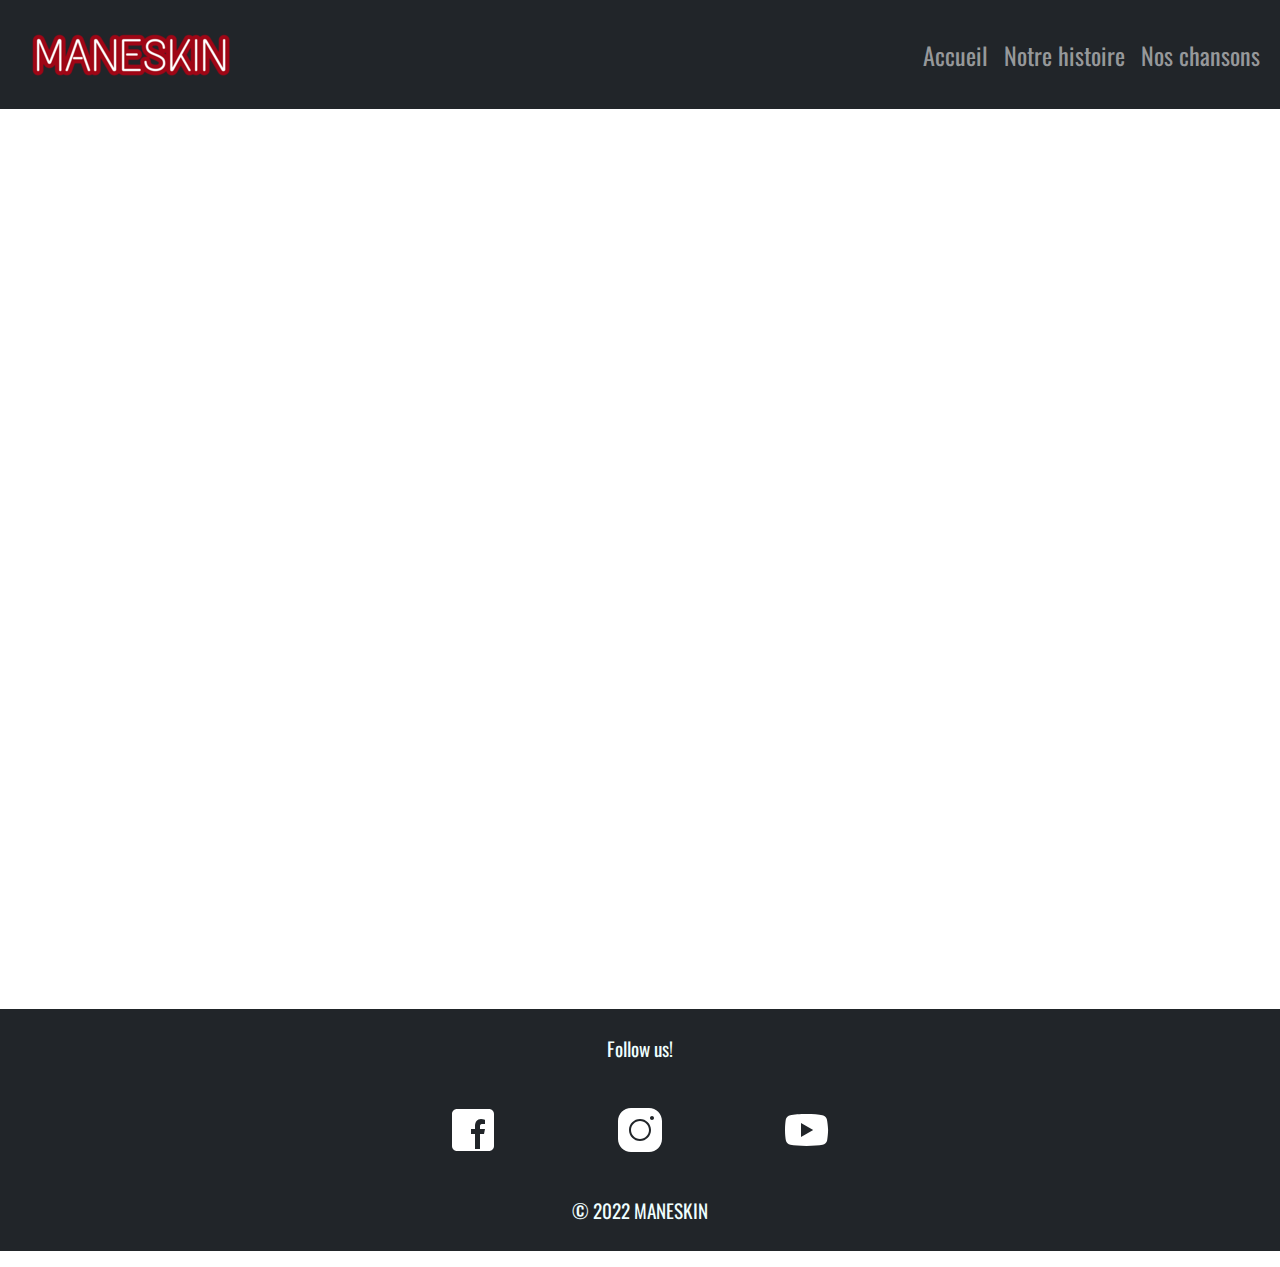
==== chansons.html @ c87a2f8b "add pages histoire & chansons" ====
<!DOCTYPE html>
<html lang="fr">
  <head>
    
    <!--Meta compatibilité-->

    <meta charset="utf-8"/>
    <meta name="viewport" content="width=device-width, initial-scale=1">
    <meta http-equiv="X-UA-Compatible" content="IE=edge">

    <!--Meta SEO-->
    <title>Maneskin website</title>
    <meta name="description" content="Présentation de la band italienne Maneskin, vainqueurs du Festival de San Remo en Italie et de l'Eurovision Song Contest en 2021">

    <!--CSS Links-->
    <link rel="stylesheet" href="bootstrap/bootstrap.min.css">
    <link rel="stylesheet" href="style.css">
    <script type="text/javascript" src="bootstrap/jquery-3.6.0.min.js"></script>
    <script type="text/javascript" src="bootstrap/bootstrap.bundle.min.js"></script>
  </head>

  <body>

    <!--=============================================| N A V B A R |===========================================================-->
    <nav class="navbar navbar-expand-lg navbar-dark bg-dark">
        <div class="container-fluid ">
            <a class="navbar-brand" href="index.html">
                <img class="logo" src="img/logo.png" />
            </a>
            <button class="navbar-toggler" type="button" data-bs-toggle="collapse" data-bs-target="#navbarText" aria-controls="navbarText" aria-expanded="false" aria-label="Toggle navigation">
            <span class="navbar-toggler-icon"></span>
            </button>
            
            <div id="navbarText" class="collapse.navbar-collapse  ms-auto mb-2 mb-md-0">
                <ul class="navbar-nav">
                    <li class="nav-item">
                        <a class="nav-link p-2" href="index.html">Accueil</a>
                    </li>
                    <li class="nav-item">
                        <a class="nav-link p-2" href="histoire.html">Notre histoire</a>
                    </li>
                    <li class="nav-item">
                        <a class="nav-link p-2" href="chansons.html">Nos chansons</a>
                    </li>
                </ul>
            </div>
        </div>  
    </nav>

    <!--=============================================| MAIN |===========================================================-->
    <main>

    </main>

    <!--=============================================| FOOTER |===========================================================-->
    <footer>
        <p>Follow us!</p>
        <ul class="list-unstyled">
            <li>
                <a href="https://www.facebook.com/maneskinofficial">
                    <img src="img/icons8-facebook.svg" />
                </a> 
            </li>
            <li>
                <a href="https://www.instagram.com/maneskinofficial/?hl=fr">
                    <img src="img/icons8-instagram.svg" />
                </a>
            </li>
            <li>
                <a href="https://www.youtube.com/channel/UCgQna2EqpzqzfBjlSmzT72w">
                    <img src="img/icons8-lecture-de-youtube.svg" />
                </a>
            </li>
        </ul>
        
        <p>&copy; 2022 MANESKIN</p>
    </footer>
    
    

  </body>
</html>
---- style.css ----
/*======================Global==============================*/
@import url('https://fonts.googleapis.com/css2?family=Oswald:wght@400;700&display=swap');

*{
    font-family: Oswald, Verdana, Geneva, Tahoma, sans-serif;
}


/* ======================Navbar==============================*/

.nav-link{
    font-size:x-large;
}




/*=======================Main===============================*/

main{
    min-height: 100vh;
}

/*=====================Footer================================*/
footer{
    background-color: rgba(var(--bs-dark-rgb));
    color: azure;
    font-size: 1.2em;
    text-align: center;
   
}

footer > ul{
    width: 50%;
    display: flex;
    justify-content: space-between;
    margin-left: auto;
    margin-right: auto;
}
footer > p{
    padding: 2%;
}

/*=======================Media Queries======================*/

@media screen and (min-width : 768px) {

    footer > ul{
        width: 30%;
    }
    .navbar-brand{
        margin-right: 50%;
    }

}
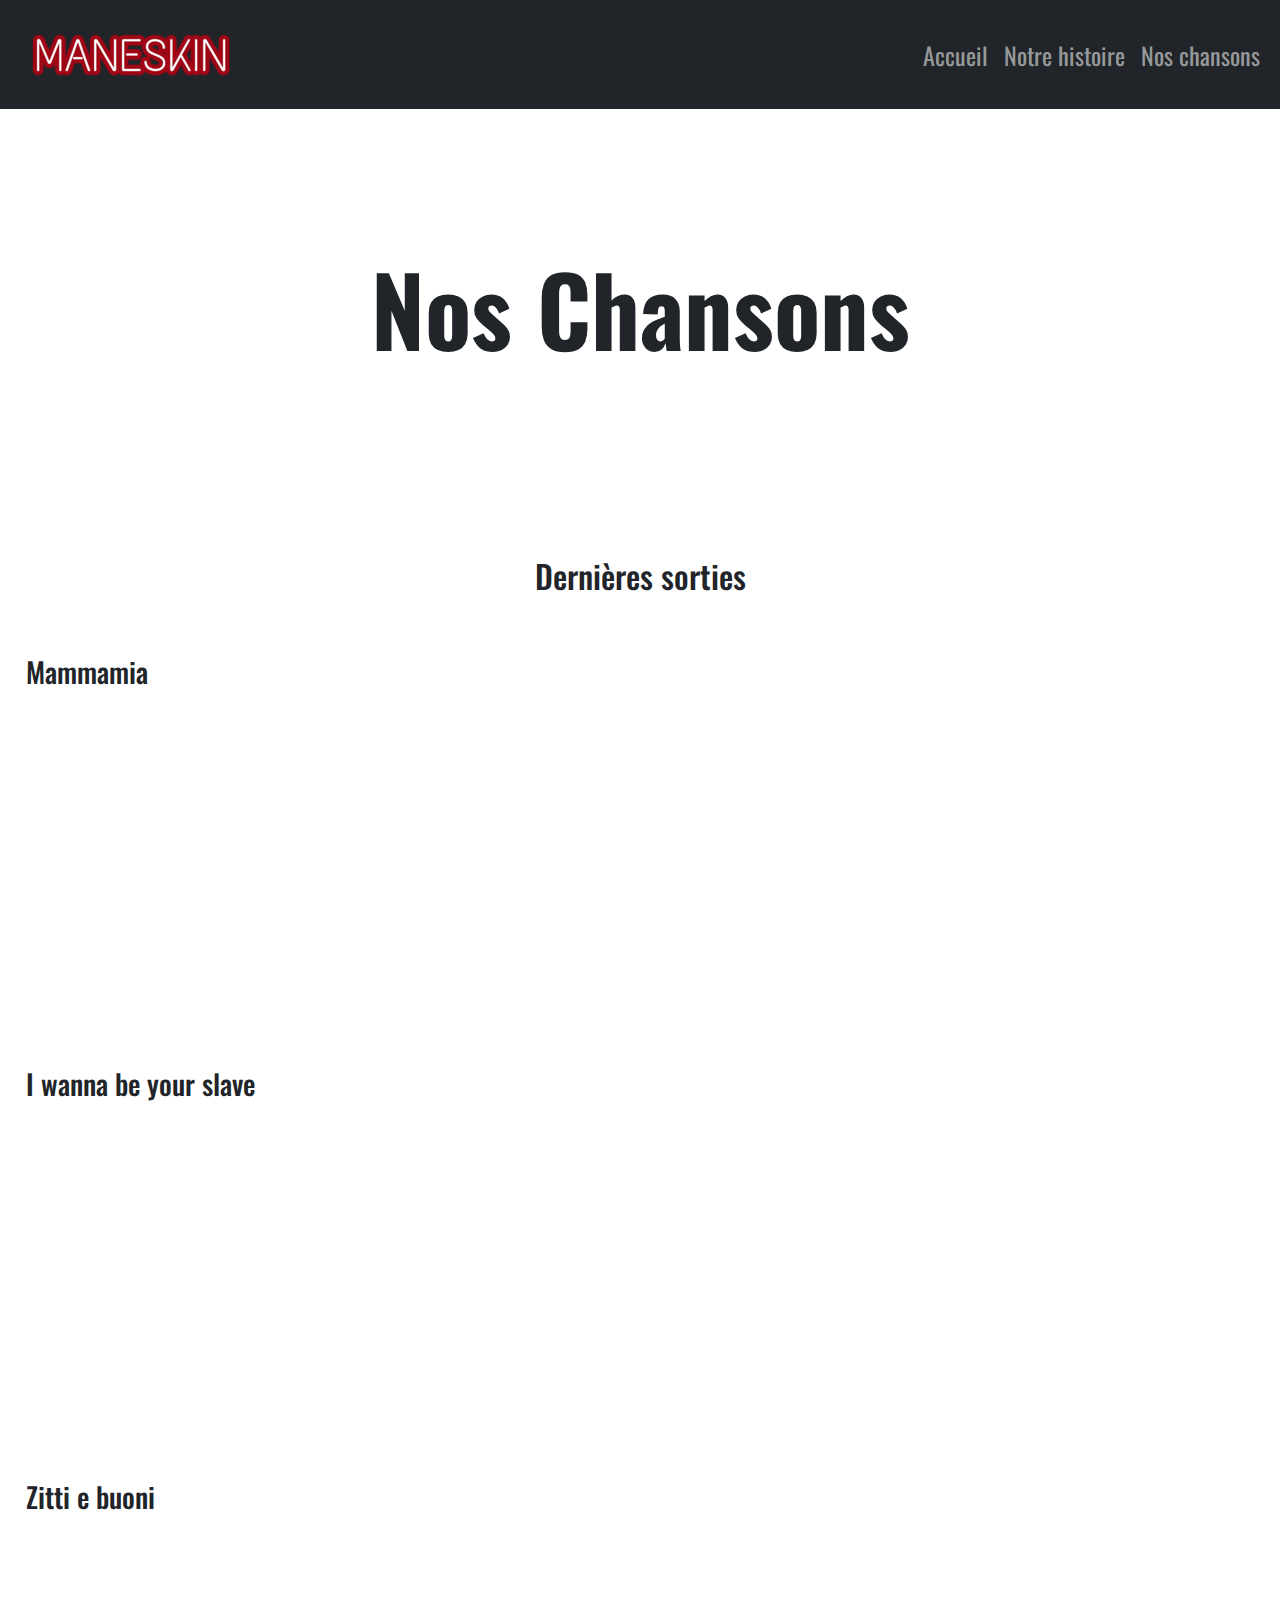
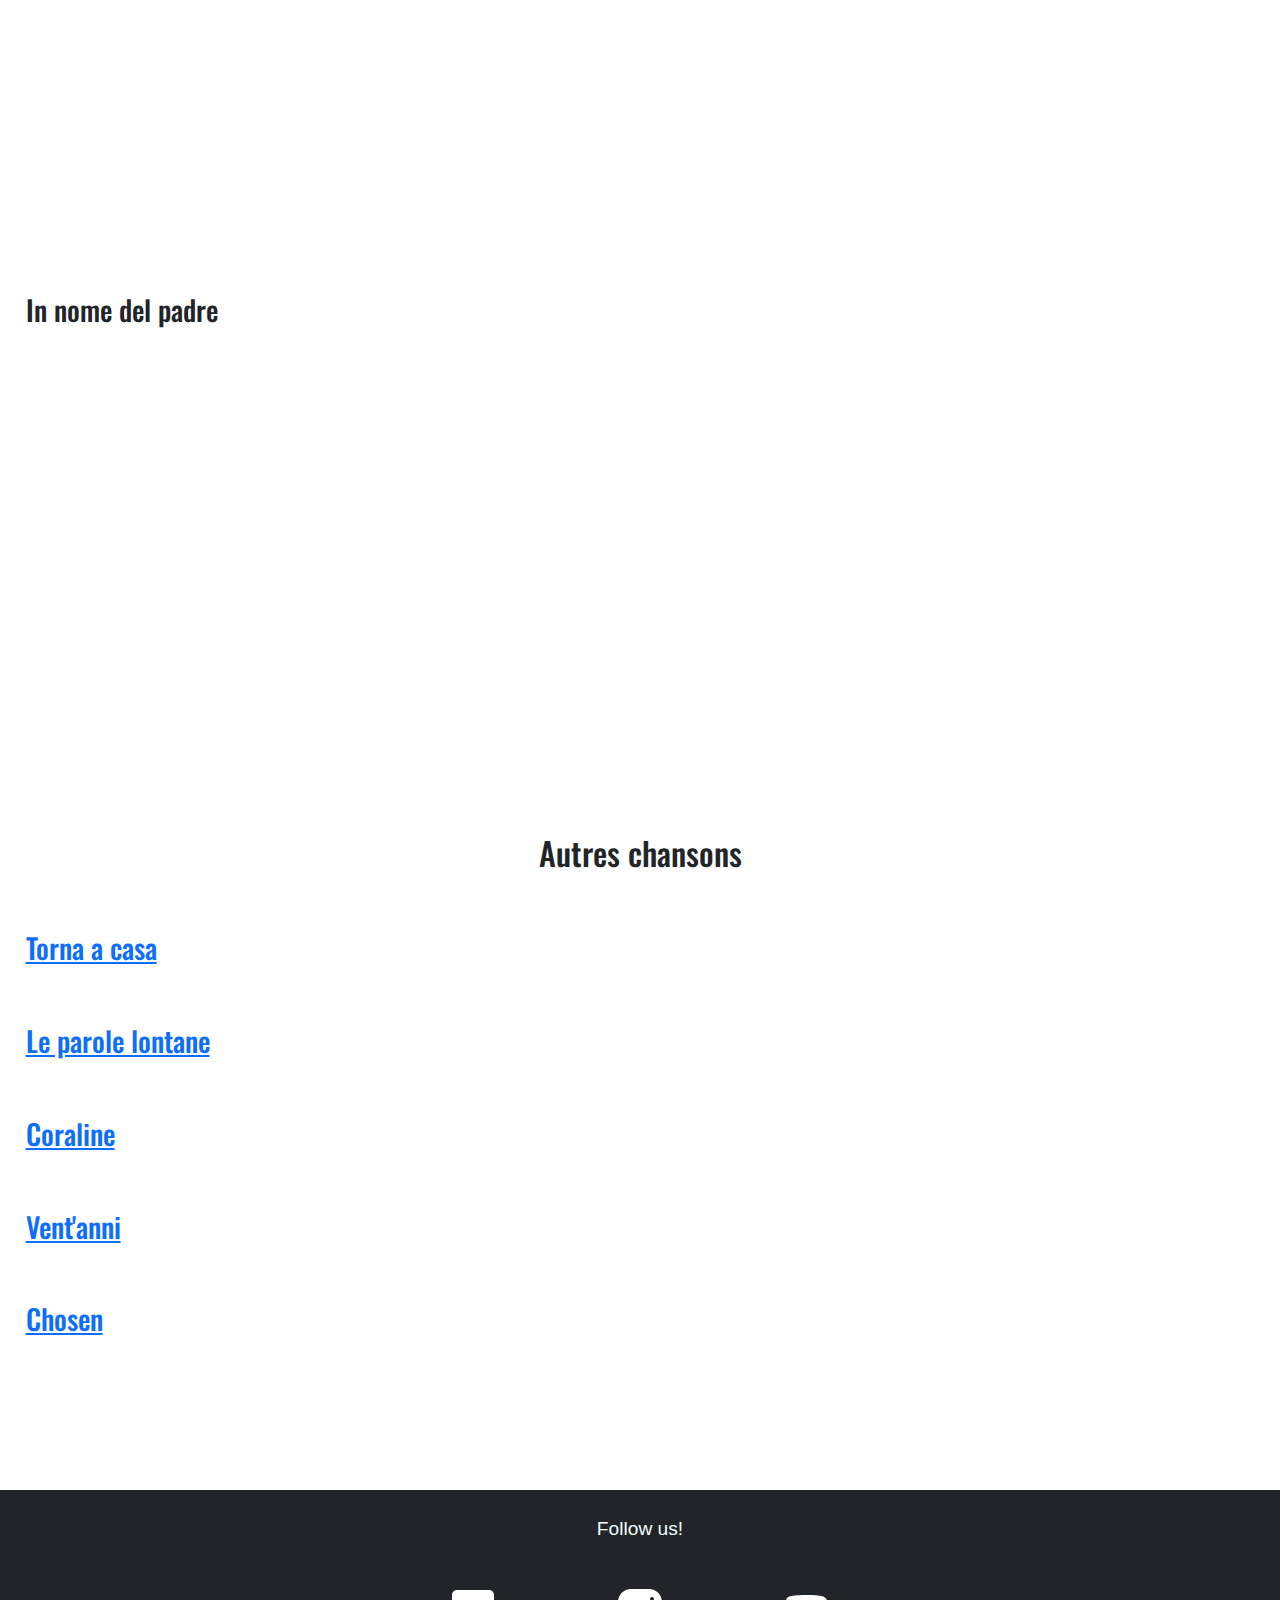
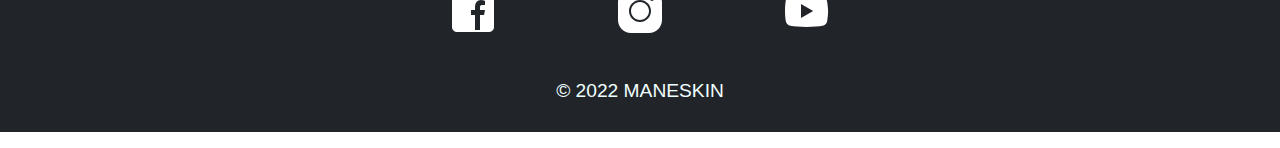
==== commit c7f60fa8: "Add HTML chansons page" ====
--- a/chansons.html
+++ b/chansons.html
@@ -49,6 +49,47 @@
 
     <!--=============================================| MAIN |===========================================================-->
     <main>
+        <h1>Nos Chansons</h1>
+
+        <section>
+            <h2>Dernières sorties</h2>
+
+            <h3>Mammamia</h3>
+            <iframe width="560" height="315" src="https://www.youtube.com/embed/Ex037JX3-BI" title="YouTube video player" frameborder="0" allow="accelerometer; autoplay; clipboard-write; encrypted-media; gyroscope; picture-in-picture" allowfullscreen></iframe>
+            <h3>I wanna be your slave</h3>
+            <iframe width="560" height="315" src="//www.youtube.com/embed/yOb9Xaug35M" title="YouTube video player" frameborder="0" allow="accelerometer; autoplay; clipboard-write; encrypted-media; gyroscope; picture-in-picture" allowfullscreen></iframe>
+            <h3>Zitti e buoni</h3>
+            <iframe width="560" height="315" src="https://www.youtube.com/embed/QN1odfjtMoo" title="YouTube video player" frameborder="0" allow="accelerometer; autoplay; clipboard-write; encrypted-media; gyroscope; picture-in-picture" allowfullscreen></iframe>
+            <h3>In nome del padre</h3>
+            <iframe width="560" height="315" src="https://www.youtube.com/embed/HdvPosu0gsw" title="YouTube video player" frameborder="0" allow="accelerometer; autoplay; clipboard-write; encrypted-media; gyroscope; picture-in-picture" allowfullscreen></iframe>
+
+        </section>
+
+        <section>
+            <h2>Autres chansons</h2>
+
+            <ul class="list-unstyled">
+                <li>
+                    <h3><a href="https://www.youtube.com/watch?v=ZZjnfWx0cvw">Torna a casa</a></h3>
+                  
+                </li>
+                <li>
+                    <h3><a href="https://www.youtube.com/watch?v=R_EiKMW5ebU">Le parole lontane</a></h3>
+                </li>
+                <li>
+                    <h3><a href="https://www.youtube.com/watch?v=CmMO42bOTZ4">Coraline</a></h3>
+                </li>
+                <li>
+                    <h3><a href="https://www.youtube.com/watch?v=CmMO42bOTZ4">Vent'anni</a></h3>
+                </li>
+                <li>
+                    <h3><a href="https://www.youtube.com/watch?v=CmMO42bOTZ4">Chosen</a></h3>
+                </li>
+            </ul>
+
+            
+            
+        </section>
 
     </main>
 
--- a/style.css
+++ b/style.css
@@ -5,6 +5,48 @@
     font-family: Oswald, Verdana, Geneva, Tahoma, sans-serif;
 }
 
+p{
+    font-family: Verdana, Geneva, Tahoma, sans-serif;
+    padding: 2% 1% 1% 2%;
+    text-align: justify;
+}
+
+h1{
+    font-size: 3rem;
+    padding: 3%;
+    text-align: center;
+    font-weight: bold;
+    margin: 8% 0 8% 0;
+ }
+
+h2, h3{
+    padding: 2%;
+
+}
+
+h2{
+    text-align: center;
+}
+
+.boutton{
+    text-decoration: none;
+    padding: 0.5%; 
+    border-radius: 10px;
+    font-size: 1.5em;
+    border-color: #ab2a35;
+    border-style: solid;
+    border-width: 4px;
+    color: black;
+    box-shadow: 3px 3px 10px rgba(71, 65, 65, 0.9);
+    text-align: right;
+    float: right;
+    margin-right: 3%;
+}
+a.boutton:hover{
+    color: white;
+    background-color: #ab2a35;
+    
+}
 
 /* ======================Navbar==============================*/
 
@@ -18,8 +60,60 @@
 /*=======================Main===============================*/
 
 main{
+    position: relative;
     min-height: 100vh;
 }
+
+section{
+    margin: 30% 0 30% 0;
+}
+
+/*====Accueil====*/
+figure{
+    margin: 15% 0 15% 0;
+}
+
+.image-accueil, .membres{
+    width: 100%;
+}
+
+.h1-accueil{
+    position: absolute;
+    top: -4%;
+}
+
+.section-accueil{
+    margin-top: 15%;
+}
+
+.div-membres{
+    display: grid;
+    grid-template-areas: "h2" "membre";
+    
+    
+}
+
+.section-membres{
+    background-color: rgba(171,42,53,90%);
+}
+
+/*=======Histoire========*/
+
+article{
+    margin-bottom: 5em;
+}
+
+.thevoice-img{
+    width: 56%;
+    float: left;
+    margin-right: 3%;
+}
+
+.img-histoire{
+    width: 100%;
+}
+
+
 
 /*=====================Footer================================*/
 footer{
@@ -39,6 +133,7 @@
 }
 footer > p{
     padding: 2%;
+    text-align: center;
 }
 
 /*=======================Media Queries======================*/
@@ -52,5 +147,32 @@
         margin-right: 50%;
     }
 
+    figure{
+        padding-left: 20%;
+        padding-right: 20%;
+    }
+
+    .div-membres{
+        grid-template-areas: "h2 h2" "membre membre";        
+    }
+    section{
+        margin: 10% 0 10% 0;
+    }
+
+    .h1-accueil{
+        position: absolute;
+        top: -7%;
+    }
+
+    h1{
+        font-size: 6rem;
+    }
+
+    .img-histoire{
+        width: 80%;
+        margin-left: 10%;
+        margin-right: 10%;
+    }
+    
 }
 
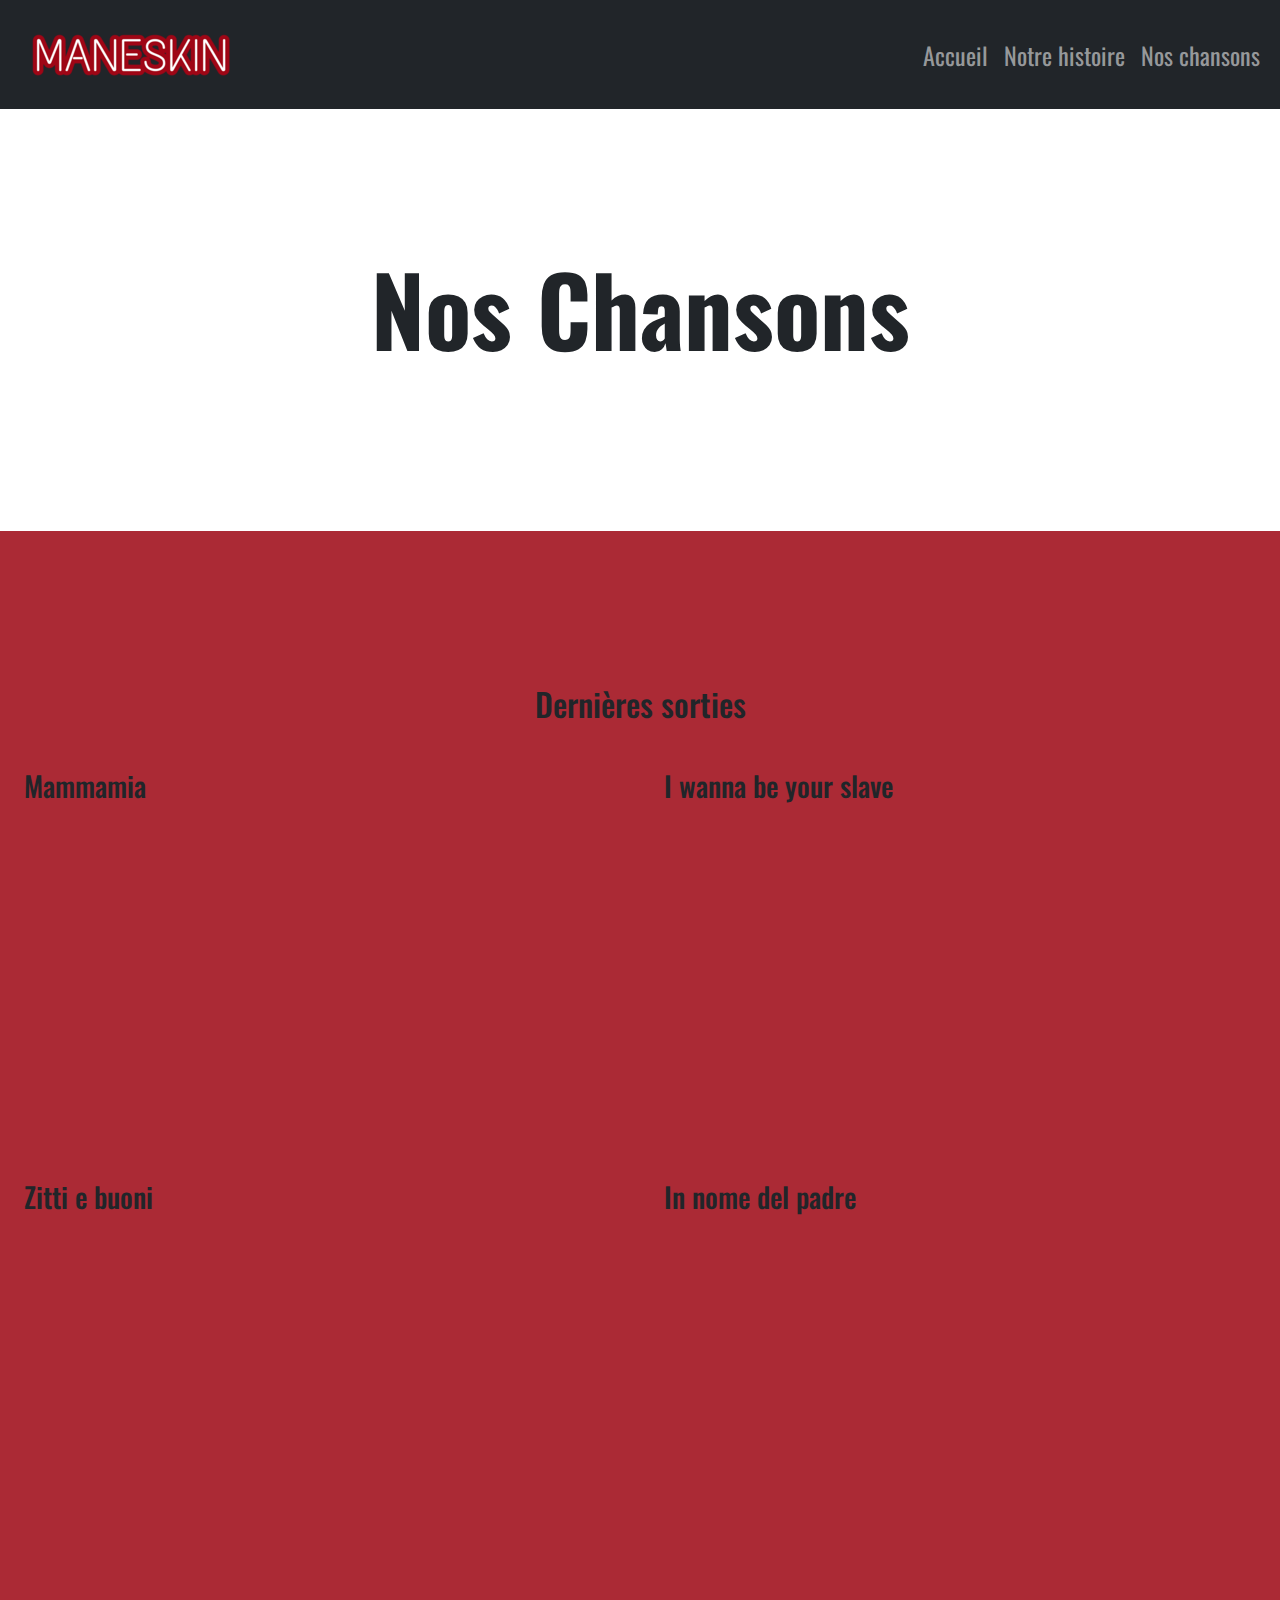
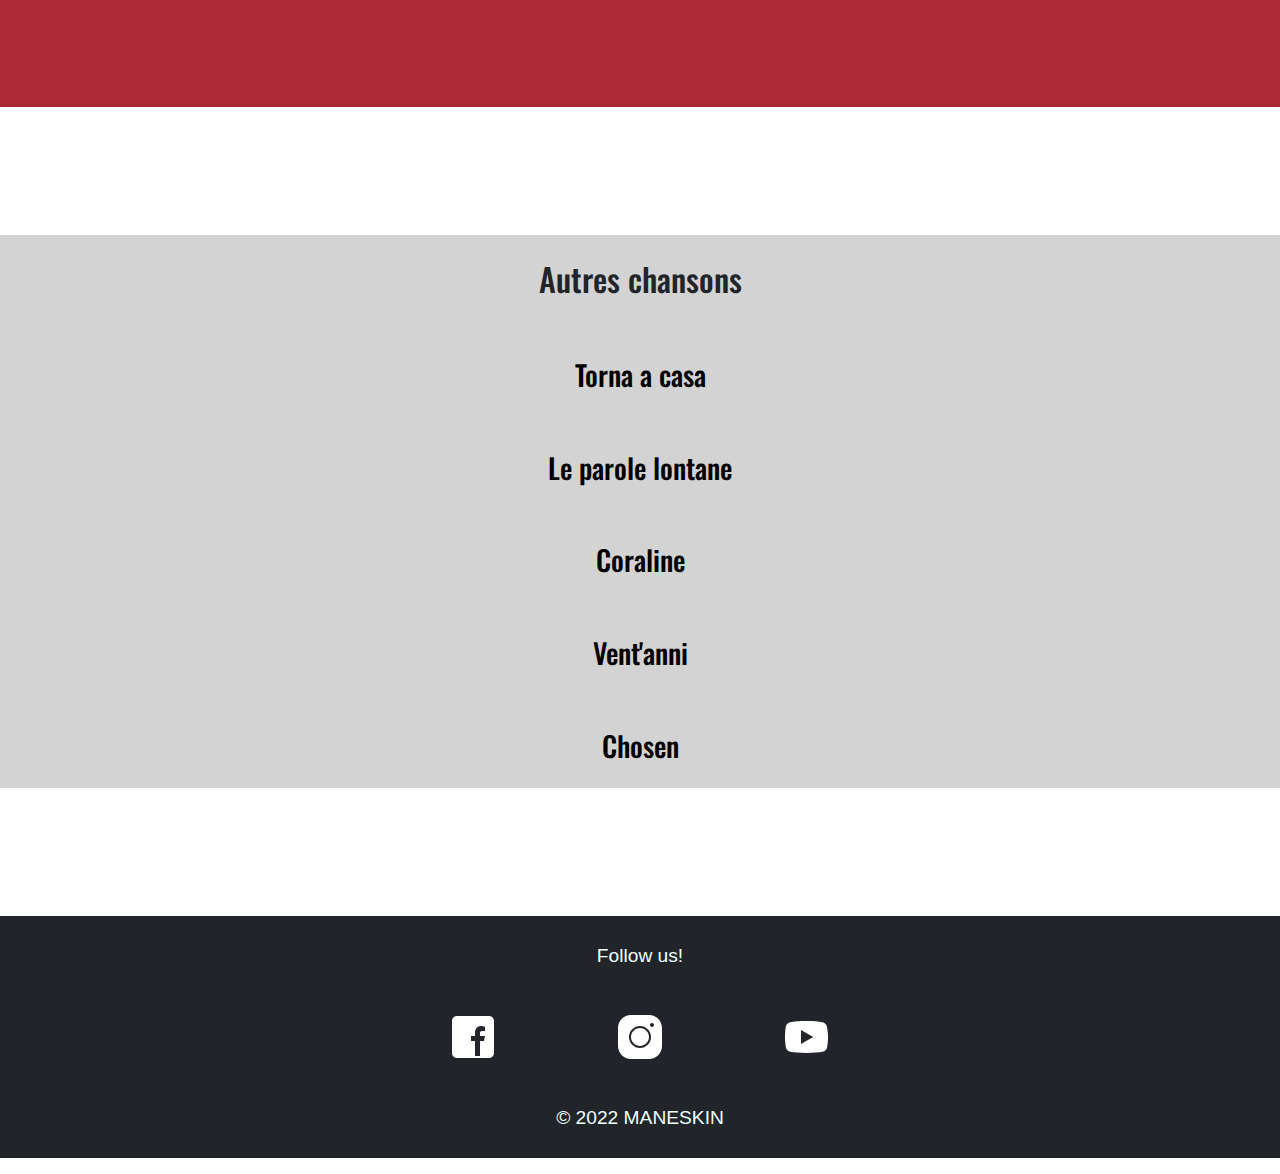
==== commit 6fb75f30: "Add CSS style chansons page" ====
--- a/chansons.html
+++ b/chansons.html
@@ -51,39 +51,49 @@
     <main>
         <h1>Nos Chansons</h1>
 
-        <section>
+        <section class="dernieres-sorties">
             <h2>Dernières sorties</h2>
-
-            <h3>Mammamia</h3>
-            <iframe width="560" height="315" src="https://www.youtube.com/embed/Ex037JX3-BI" title="YouTube video player" frameborder="0" allow="accelerometer; autoplay; clipboard-write; encrypted-media; gyroscope; picture-in-picture" allowfullscreen></iframe>
-            <h3>I wanna be your slave</h3>
-            <iframe width="560" height="315" src="//www.youtube.com/embed/yOb9Xaug35M" title="YouTube video player" frameborder="0" allow="accelerometer; autoplay; clipboard-write; encrypted-media; gyroscope; picture-in-picture" allowfullscreen></iframe>
-            <h3>Zitti e buoni</h3>
-            <iframe width="560" height="315" src="https://www.youtube.com/embed/QN1odfjtMoo" title="YouTube video player" frameborder="0" allow="accelerometer; autoplay; clipboard-write; encrypted-media; gyroscope; picture-in-picture" allowfullscreen></iframe>
-            <h3>In nome del padre</h3>
-            <iframe width="560" height="315" src="https://www.youtube.com/embed/HdvPosu0gsw" title="YouTube video player" frameborder="0" allow="accelerometer; autoplay; clipboard-write; encrypted-media; gyroscope; picture-in-picture" allowfullscreen></iframe>
-
+            <div class="container-fluid">
+                <div class="row">
+                    <div class="col-12 col-md-6">
+                        <h3>Mammamia</h3>
+                        <iframe width="360" height="280" src="https://www.youtube.com/embed/Ex037JX3-BI" title="YouTube video player" frameborder="0" allow="accelerometer; autoplay; clipboard-write; encrypted-media; gyroscope; picture-in-picture" allowfullscreen></iframe>
+                    </div>
+                    <div class="col-12 col-md-6">
+                        <h3>I wanna be your slave</h3>
+                        <iframe width="360" height="280" src="//www.youtube.com/embed/yOb9Xaug35M" title="YouTube video player" frameborder="0" allow="accelerometer; autoplay; clipboard-write; encrypted-media; gyroscope; picture-in-picture" allowfullscreen></iframe>
+                    </div>
+                    <div class="col-12 col-md-6">
+                        <h3>Zitti e buoni</h3>
+                        <iframe width="360" height="280" src="https://www.youtube.com/embed/QN1odfjtMoo" title="YouTube video player" frameborder="0" allow="accelerometer; autoplay; clipboard-write; encrypted-media; gyroscope; picture-in-picture" allowfullscreen></iframe>
+                    </div>
+                    <div class="col-12 col-md-6">
+                        <h3>In nome del padre</h3>
+                        <iframe width="360" height="280" src="https://www.youtube.com/embed/HdvPosu0gsw" title="YouTube video player" frameborder="0" allow="accelerometer; autoplay; clipboard-write; encrypted-media; gyroscope; picture-in-picture" allowfullscreen></iframe>
+                    </div>
+                </div>    
+            </div>   
         </section>
 
-        <section>
+        <section class="autres-chansons">
             <h2>Autres chansons</h2>
 
             <ul class="list-unstyled">
                 <li>
-                    <h3><a href="https://www.youtube.com/watch?v=ZZjnfWx0cvw">Torna a casa</a></h3>
+                    <h3 class="autres-chansons-h3"><a class="chansons-link" href="https://www.youtube.com/watch?v=ZZjnfWx0cvw">Torna a casa</a></h3>
                   
                 </li>
                 <li>
-                    <h3><a href="https://www.youtube.com/watch?v=R_EiKMW5ebU">Le parole lontane</a></h3>
+                    <h3 class="autres-chansons-h3"><a class="chansons-link" href="https://www.youtube.com/watch?v=R_EiKMW5ebU">Le parole lontane</a></h3>
                 </li>
                 <li>
-                    <h3><a href="https://www.youtube.com/watch?v=CmMO42bOTZ4">Coraline</a></h3>
+                    <h3 class="autres-chansons-h3"><a class="chansons-link" href="https://www.youtube.com/watch?v=CmMO42bOTZ4">Coraline</a></h3>
                 </li>
                 <li>
-                    <h3><a href="https://www.youtube.com/watch?v=CmMO42bOTZ4">Vent'anni</a></h3>
+                    <h3 class="autres-chansons-h3"><a class="chansons-link" href="https://www.youtube.com/watch?v=CmMO42bOTZ4">Vent'anni</a></h3>
                 </li>
                 <li>
-                    <h3><a href="https://www.youtube.com/watch?v=CmMO42bOTZ4">Chosen</a></h3>
+                    <h3 class="autres-chansons-h3"><a class="chansons-link" href="https://www.youtube.com/watch?v=CmMO42bOTZ4">Chosen</a></h3>
                 </li>
             </ul>
 
--- a/style.css
+++ b/style.css
@@ -27,6 +27,7 @@
 h2{
     text-align: center;
 }
+
 
 .boutton{
     text-decoration: none;
@@ -113,7 +114,33 @@
     width: 100%;
 }
 
-
+/*=======Chansons========*/
+.chansons-link{
+    text-decoration: none;
+    color: black;
+    text-align: center;
+}
+
+.chansons-link:hover{
+    color: #ab2a35;
+    font-size: larger;
+    
+}
+
+.autres-chansons{
+    background-color: lightgray;
+}
+
+.autres-chansons-h3{
+    text-align: center;
+}
+
+.dernieres-sorties{
+    background-color: #ab2a35;
+    padding-top: 10%;
+    padding-bottom: 10%;
+    
+}
 
 /*=====================Footer================================*/
 footer{
@@ -173,6 +200,24 @@
         margin-left: 10%;
         margin-right: 10%;
     }
-    
-}
-
+
+
+    
+}
+
+@media screen and (min-width : 361px){
+    iframe{
+        padding-left: 4%;
+        padding-right: 4%;
+        margin: 2%;
+    }
+}
+
+@media screen and (min-width : 361px){
+    iframe{
+        width: 560px;
+        height: 315px;
+    }
+}
+
+
